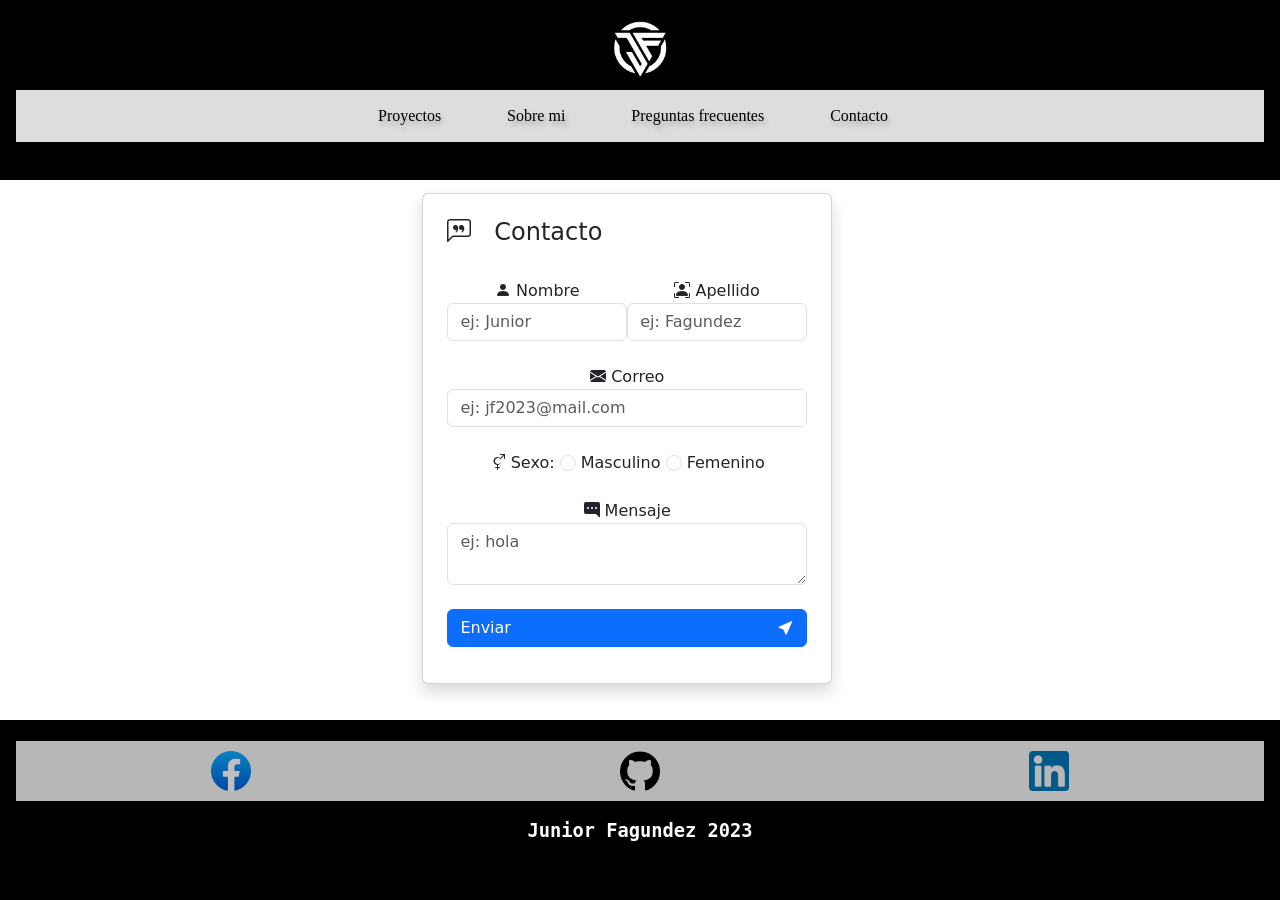
==== pages/contacto.html @ e1900c31 "Que cambios hay en esta version" ====
<!doctype html>
<html lang="en">
  <head>
    <link href="https://cdn.jsdelivr.net/npm/bootstrap@5.0.1/dist/css/bootstrap.min.css" rel="stylesheet" integrity="sha384-+0n0xVW2eSR5OomGNYDnhzAbDsOXxcvSN1TPprVMTNDbiYZCxYbOOl7+AMvyTG2x" crossorigin="anonymous">
    <link rel="Stylesheet" href="../css/style.css">
    <link rel="stylesheet" href="https://cdn.jsdelivr.net/npm/bootstrap-icons@1.5.0/font/bootstrap-icons.css">
    
    <meta charset="UTF-8">
    <meta http-equiv="X-UA-Compatible" content="IE=edge">
    <meta name="viewport" content="width=device-width, initial-scale=1.0", viewport-fit=cover>
    <title>Contacto</title>
    <link rel="shortcut icon" href="../images/jf-logo-with-triangle-shape-and-circle-rounded-design-template-700-223601414.jpg">     
  </head>
  <body>  
    <div class="grid-container">
    <header>
      <div class="menu">
      <div class="img-logo"><a href="../index.html"><img class="logo" src="../images/jf-logo-with-triangle-shape-and-circle-rounded-design-template-700-223601414.jpg"></a></div>
      <ul class="nav-bar">  
        <li><a href="./proyectos.html">Proyectos</a></li>
        <li><a href="./sobre-mi.html" >Sobre mi</a></li>
        <li><a href="./preguntas-frecuentes.html">Preguntas frecuentes</a></li>
        <li><a href="./contacto.html">Contacto</a></li>
      </ul>
      </div>
    </header>
    <main>
      <article class="main">
        <section class="d-flex justify-content-center align-items-center">
          <div class="card shadow col-xs-12 col-sm-6 col-md-6 col-lg-4   p-4"> 
              <div class="mb-4 d-flex justify-content-start align-items-center">
                
                  <h4>  <i class="bi bi-chat-left-quote"></i> &nbsp; Contacto</h4>
              </div>
              <div class="mb-1">
                  <form id = "contacto" >
                      <div class="mb-4 d-flex justify-content-between"> 
                          <div>
                              <label for="nombre"> <i class="bi bi-person-fill"></i> Nombre</label>
                              <input type="text" class="form-control" name="nombre" id="nombre" placeholder= "ej: Junior" required>
                              <div class="nombre text-danger "></div>
                          </div>
                          <div >
                              <label for="apellido"> <i class="bi bi-person-bounding-box"></i> Apellido</label>
                              <input type="text" class="form-control" name="apellido" id="apellido" placeholder= "ej: Fagundez" required>
                              <div class="apellido text-danger"></div>
                          </div>
                      </div>
                      <div class="mb-4">
                          <label for="correo"><i class="bi bi-envelope-fill"></i> Correo</label>
                          <input type="email" class="form-control" name="correo" id="correo" placeholder= "ej: jf2023@mail.com" required>
                          <div class="correo text-danger"></div>
                      </div> 
                      <div class="mb-4">
                          <label for="sexo"><i class="bi bi-gender-ambiguous"></i> Sexo: </label>
                          <input type="radio" class="form-check-input"  name="sexo"  value="masculino" > Masculino
                          <input type="radio" class="form-check-input" name="sexo"  value="femenino" > Femenino
                          <div class="sexo text-danger"></div>
                      </div>  
                      <div class="mb-4">
                          <label for="mensaje"> <i class="bi bi-chat-right-dots-fill" required></i> Mensaje</label>
                          <textarea name="mensaje" id="mensaje" class="form-control" placeholder="ej: hola"></textarea>
                          <div class="mensaje text-danger"></div>
                      </div> 
                      <div class="mb-2">
                          <button id="botton" class="col-12 btn btn-primary d-flex justify-content-between ">
                              <span>Enviar </span><i id="icono" class="bi bi-cursor-fill "></i>
                          </button>
                      </div> 
                                
                  </form>
              </div>
          </div>
      </section>
     
      </article>
    </main>
    <footer>
      <div class="footer-icons">
        <a title="Facebook icon" href="https://www.facebook.com/junior.fagundez.3/">
        <img src="../images/2021_Facebook_icon.svg.png" width="40" height="40" alt="Facebook icon"/>
        </a> 
        <a title="Github icon" href="https://github.com/juniorfagundez">
        <img src="../images/25231.png" width="40" height="40" alt="Github icon">
        </a> 
        <a title="Linkedin icon" href="https://www.linkedin.com/in/junior-fagundez-2aa8b123b/">
        <img src="../images/174857.png" width="40" height="40" alt="Linkedin icon">
        </a>
      </div> 
        <h3>Junior Fagundez 2023</h3>
    </footer>  
    </div>
    <script src="index.js"></script>
  </body>
</html>
---- css/style.css ----
* {
  box-sizing: border-box;
}

header {
  display: block;
  padding: 1em;
  background: rgb(0, 0, 0);
  height: 20vh;
  overflow: hidden;
}
header img {
  margin-left: 50%;
  transform: translateX(-50%);
  width: 80px;
  height: auto;
}

main {
  display: block;
}

footer {
  display: block;
  padding: 1em;
  background: rgb(0, 0, 0);
  height: 20vh;
  width: 100%;
}

body {
  margin: 0;
}

h1 {
  font-family: "Franklin Gothic Medium";
  text-shadow: 2px 4px 4px rgba(32, 32, 32, 0.6);
}
h1 h2 {
  width: 50%;
  height: auto;
}

.main {
  min-height: 60vh;
  text-align: center;
  overflow: hidden;
  float: none;
  width: 98%;
  padding: 1%;
}
.main > article {
  flex: 1;
  background: rgb(255, 255, 255);
}

article {
  padding: 1em;
}

li {
  text-shadow: 2px 4px 4px rgba(155, 153, 153, 0.6);
  float: left;
}
li a {
  display: inline-block;
  color: rgb(0, 0, 0);
  text-align: center;
  padding: 14px 16px;
  text-decoration: none;
  font-family: "Franklin Gothic Medium";
  padding-left: 50px;
}
li a:hover {
  background: rgb(189, 186, 186);
}

ul {
  list-style-type: none;
  overflow: hidden;
  background-color: rgb(245, 245, 245);
  opacity: 90%;
  text-align: center;
  margin-top: 5px;
  padding-left: 25%;
}

.footer-icons {
  list-style-type: none;
  overflow: hidden;
  background-color: rgb(245, 245, 245);
  opacity: 75%;
  text-align: center;
  margin-top: 5px;
  padding: 10px;
}

h3 {
  color: white;
  text-align: center;
  font-family: monospace;
  display: block;
  font-size: 1.17em;
  margin-block-start: 1em;
  margin-block-end: 1em;
  margin-inline-start: 0px;
  margin-inline-end: 0px;
  font-weight: bold;
}

h2 {
  font-family: "Franklin Gothic Medium";
  text-shadow: 2px 4px 4px rgba(32, 32, 32, 0.6);
}

@media only screen and (max-width: 600px) {
  header {
    width: 100%;
    height: auto;
    background-size: 100% auto;
  }
  .menu {
    display: inline;
    overflow: hidden;
  }
  article main {
    width: 100%;
    height: auto;
    background-size: 100% auto;
  }
  img {
    width: 100%;
  }
}
@media (min-width: 600px) {
  ul li a {
    display: flex;
    justify-content: flex-start;
  }
  footer .footer-icons {
    display: flex;
    justify-content: space-around;
  }
}
@media (min-height: 70px) {
  ul li a {
    display: flex;
    justify-content: flex-start;
  }
}
@media (min-height: 500px) {
  footer .footer-icons {
    display: flex;
    justify-content: space-around;
  }
}
@media only screen and (max-width: 300px) {
  .img-footer {
    width: 100%;
  }
}

/*# sourceMappingURL=style.css.map */
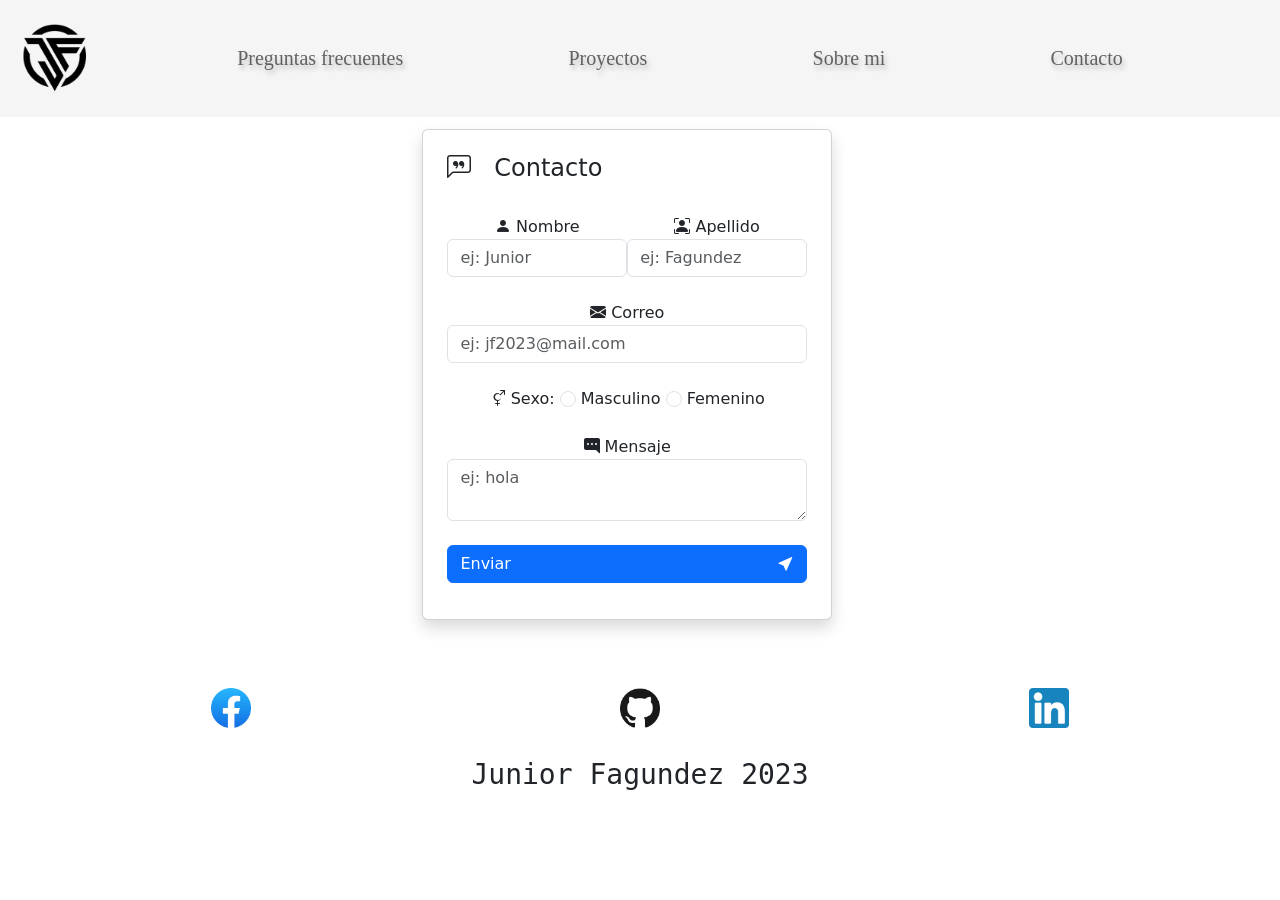
==== commit 2653fcd0: "Nuevos cambios" ====
--- a/pages/contacto.html
+++ b/pages/contacto.html
@@ -4,26 +4,57 @@
     <link href="https://cdn.jsdelivr.net/npm/bootstrap@5.0.1/dist/css/bootstrap.min.css" rel="stylesheet" integrity="sha384-+0n0xVW2eSR5OomGNYDnhzAbDsOXxcvSN1TPprVMTNDbiYZCxYbOOl7+AMvyTG2x" crossorigin="anonymous">
     <link rel="Stylesheet" href="../css/style.css">
     <link rel="stylesheet" href="https://cdn.jsdelivr.net/npm/bootstrap-icons@1.5.0/font/bootstrap-icons.css">
-    
+    <link href="https://cdn.jsdelivr.net/npm/bootstrap@5.3.0-alpha1/dist/css/bootstrap.min.css" rel="stylesheet" integrity="sha384-GLhlTQ8iRABdZLl6O3oVMWSktQOp6b7In1Zl3/Jr59b6EGGoI1aFkw7cmDA6j6gD" crossorigin="anonymous"/>
     <meta charset="UTF-8">
     <meta http-equiv="X-UA-Compatible" content="IE=edge">
     <meta name="viewport" content="width=device-width, initial-scale=1.0", viewport-fit=cover>
     <title>Contacto</title>
-    <link rel="shortcut icon" href="../images/jf-logo-with-triangle-shape-and-circle-rounded-design-template-700-223601414.jpg">     
+    <link rel="shortcut icon" href="../images/jf-logo-with-triangle-shape-and-circle-rounded-design-template-700-223601414.png">     
   </head>
   <body>  
     <div class="grid-container">
-    <header>
-      <div class="menu">
-      <div class="img-logo"><a href="../index.html"><img class="logo" src="../images/jf-logo-with-triangle-shape-and-circle-rounded-design-template-700-223601414.jpg"></a></div>
-      <ul class="nav-bar">  
-        <li><a href="./proyectos.html">Proyectos</a></li>
-        <li><a href="./sobre-mi.html" >Sobre mi</a></li>
-        <li><a href="./preguntas-frecuentes.html">Preguntas frecuentes</a></li>
-        <li><a href="./contacto.html">Contacto</a></li>
-      </ul>
-      </div>
-    </header>
+      <header>
+        <nav class="navbar navbar-expand-lg"> 
+        <!-- NAV CONTAINER START -->
+          <div class="img-logo"><a href="../index.html"><img class="logo" alt="Mi logo" src="../images/jf-logo-with-triangle-shape-and-circle-rounded-design-template-700-223601414.png"></a></div>
+        <!-- NAV BUTTON  -->
+          <button
+          class="navbar-toggler"
+          type="button"
+          data-bs-toggle="offcanvas"
+          data-bs-target="#menuLateral">
+          <span class="navbar-toggler-icon"></span>
+          </button>
+        <!-- OFFCANVAS MAIN CONTAINER START -->
+          <section
+          class="offcanvas offcanvas-start"
+          id="menuLateral"
+          tabindex="-1">
+        <!-- OFF CANVAS MENU LINKS  START-->
+          <div class="offcanvas-body d-flex flex-column justify-content-between px-0">
+            <ul class="navbar-nav fs-5 justify-content-evenly">
+              <li class="nav-item p-3 py-md-1">
+                <a href="../pages/preguntas-frecuentes.html" class="nav-link">Preguntas frecuentes</a>
+              </li>
+              <li class="nav-item p-3 py-md-1">
+                <a href="../pages/proyectos.html" class="nav-link">Proyectos</a>
+              </li>
+              <li class="nav-item p-3 py-md-1">
+                <a href="../pages/sobre-mi.html" class="nav-link">Sobre mi</a>
+              </li>
+              <li class="nav-item p-3 py-md-1">
+                <a href="../pages/contacto.html" class="nav-link">Contacto</a>
+              </li>
+            </ul> 
+          </section>
+        <!-- OFFCANVAS MAIN CONTAINER END  -->
+        <script
+          src="https://cdn.jsdelivr.net/npm/bootstrap@5.3.0-alpha1/dist/js/bootstrap.bundle.min.js"
+          integrity="sha384-w76AqPfDkMBDXo30jS1Sgez6pr3x5MlQ1ZAGC+nuZB+EYdgRZgiwxhTBTkF7CXvN"
+          crossorigin="anonymous">
+        </script>
+        </nav>
+      </header>
     <main>
       <article class="main">
         <section class="d-flex justify-content-center align-items-center">
--- a/css/style.css
+++ b/css/style.css
@@ -2,11 +2,15 @@
   box-sizing: border-box;
 }
 
+html {
+  height: 100%;
+  position: relative;
+}
+
 header {
-  display: block;
+  display: grid;
   padding: 1em;
-  background: rgb(0, 0, 0);
-  height: 20vh;
+  background: rgb(245, 245, 245);
   overflow: hidden;
 }
 header img {
@@ -17,19 +21,22 @@
 }
 
 main {
-  display: block;
+  display: grid;
 }
 
 footer {
-  display: block;
+  display: grid;
   padding: 1em;
-  background: rgb(0, 0, 0);
+  background: rgb(255, 255, 255);
   height: 20vh;
   width: 100%;
-}
-
-body {
+  position: absolute;
+}
+
+body, .grid-container {
+  grid-template-areas: "header" "main" "footer";
   margin: 0;
+  min-height: 100%;
 }
 
 h1 {
@@ -49,9 +56,9 @@
   width: 98%;
   padding: 1%;
 }
-.main > article {
+.main article {
   flex: 1;
-  background: rgb(255, 255, 255);
+  background: rgb(245, 245, 245);
 }
 
 article {
@@ -88,8 +95,8 @@
 .footer-icons {
   list-style-type: none;
   overflow: hidden;
-  background-color: rgb(245, 245, 245);
-  opacity: 75%;
+  background-color: rgb(255, 255, 255);
+  opacity: 90%;
   text-align: center;
   margin-top: 5px;
   padding: 10px;
@@ -99,7 +106,7 @@
   color: white;
   text-align: center;
   font-family: monospace;
-  display: block;
+  display: inline;
   font-size: 1.17em;
   margin-block-start: 1em;
   margin-block-end: 1em;
@@ -159,5 +166,36 @@
     width: 100%;
   }
 }
+nav, .offcanvas {
+  background-color: 245, 245, 245;
+}
+
+.navbar-toggler {
+  border: none;
+  background-color: 245, 245, 245;
+}
+
+.navbar-toggler:focus {
+  outline: none;
+  box-shadow: none;
+}
+
+@media (max-width: 768px) {
+  .navbar-nav > li:hover {
+    background-color: #ffffff;
+  }
+}
+.navbar-toggler {
+  list-style-type: none;
+  overflow: hidden;
+  background-color: rgb(255, 255, 255);
+  text-align: center;
+  margin-top: 5px;
+  padding-left: 25%;
+}
+
+.nav-link {
+  background-color: 245, 245, 245;
+}
 
 /*# sourceMappingURL=style.css.map */
